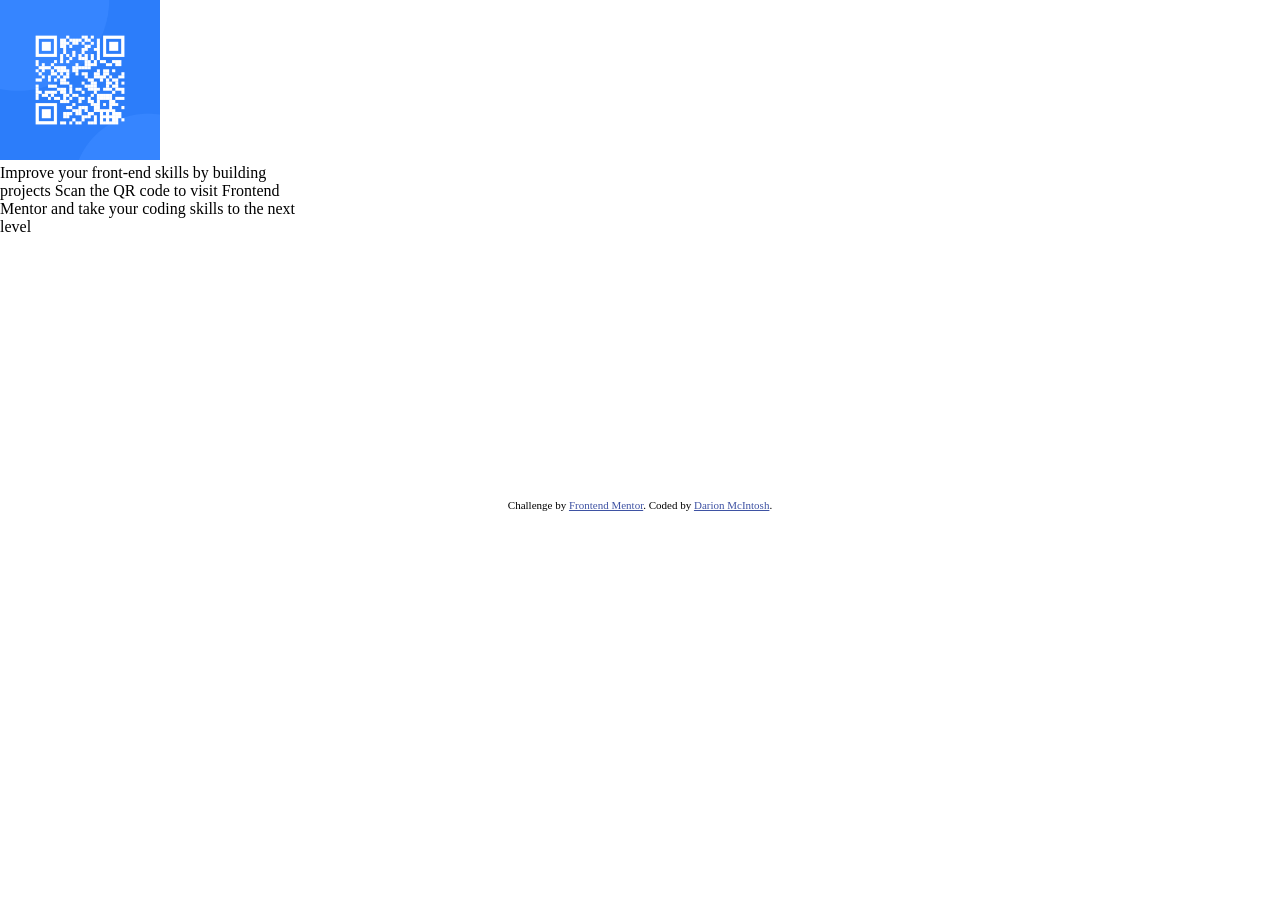
==== qr-code-component-main/index.html @ 6e622b8a "Initial project setup" ====
<!DOCTYPE html>
<html lang="en">
  <head>
    <meta charset="UTF-8" />
    <meta name="viewport" content="width=device-width, initial-scale=1.0" />
    <!-- displays site properly based on user's device -->

    <link
      rel="icon"
      type="image/png"
      sizes="32x32"
      href="./images/favicon-32x32.png"
    />
    <link rel="stylesheet" href="style.css">

    <title>Frontend Mentor | QR code component</title>

    <!-- Feel free to remove these styles or customise in your own stylesheet 👍 -->
    <style>
      .attribution {
        font-size: 11px;
        text-align: center;
      }
      .attribution a {
        color: hsl(228, 45%, 44%);
      }
    </style>
  </head>
  <body>
    <div class="card">
      <div>
        <img src="./images/image-qr-code.png" alt="QR Code">
      </div>
      Improve your front-end skills by building projects Scan the QR code to
      visit Frontend Mentor and take your coding skills to the next level
    </div>

    <div class="attribution">
      Challenge by
      <a href="https://www.frontendmentor.io?ref=challenge" target="_blank"
        >Frontend Mentor</a
      >. Coded by <a href="#">Darion McIntosh</a>.
    </div>
  </body>
</html>
---- qr-code-component-main/style.css ----
*{
    box-sizing: border-box;
    margin: 0;
    padding: 0;
}

.card{
    width: 320px;px;
    height:499px;
    background-color: white;
    border-radius: 10px;
}

    img{
width: 160px;
height: 160px;
    }
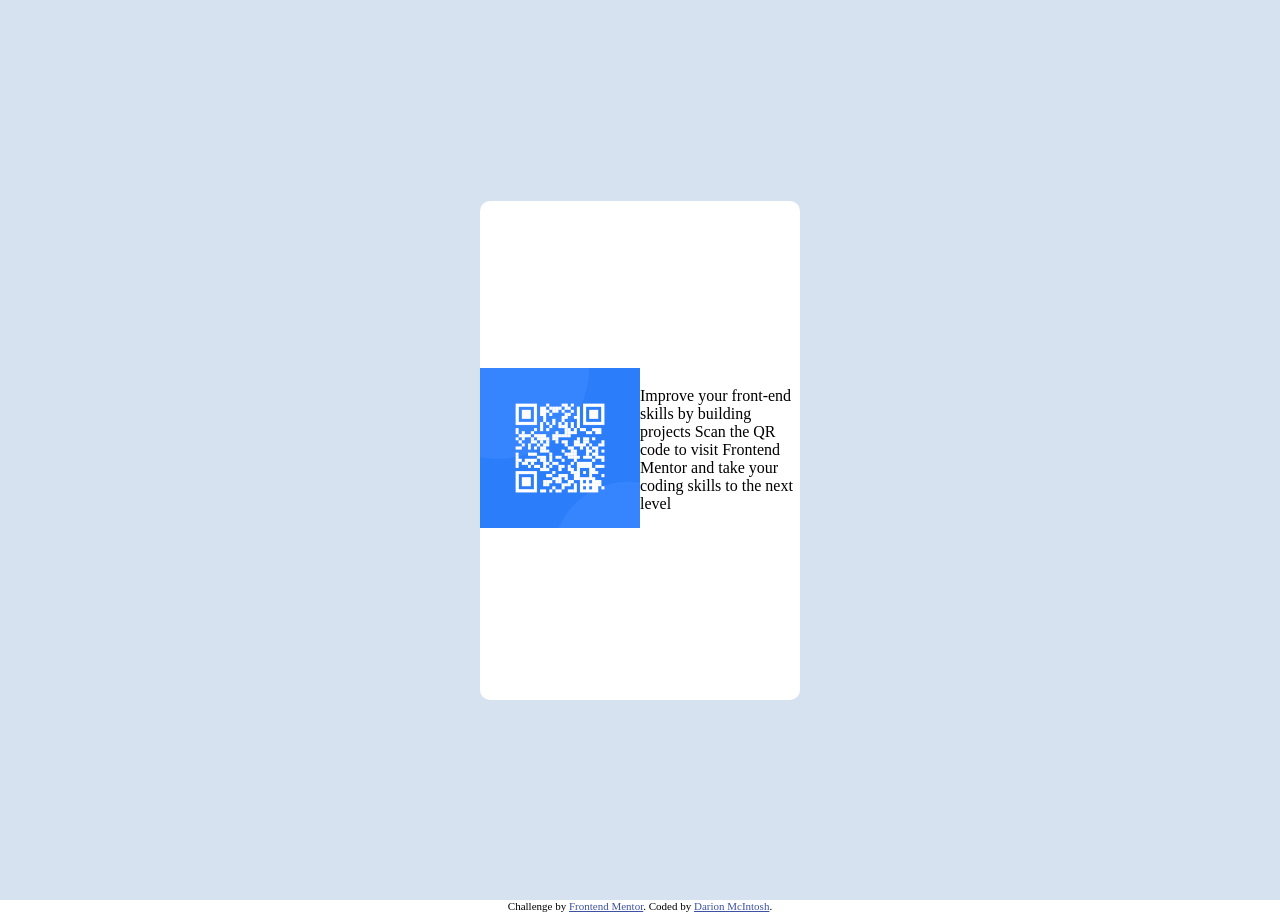
==== commit 3d2a3754: "Centered the Card Component" ====
--- a/qr-code-component-main/index.html
+++ b/qr-code-component-main/index.html
@@ -27,6 +27,7 @@
     </style>
   </head>
   <body>
+    <section class="container">
     <div class="card">
       <div>
         <img src="./images/image-qr-code.png" alt="QR Code">
@@ -34,7 +35,7 @@
       Improve your front-end skills by building projects Scan the QR code to
       visit Frontend Mentor and take your coding skills to the next level
     </div>
-
+</section>
     <div class="attribution">
       Challenge by
       <a href="https://www.frontendmentor.io?ref=challenge" target="_blank"
--- a/qr-code-component-main/style.css
+++ b/qr-code-component-main/style.css
@@ -1,17 +1,28 @@
-*{
-    box-sizing: border-box;
-    margin: 0;
-    padding: 0;
+* {
+  box-sizing: border-box;
+  margin: 0;
+  padding: 0;
 }
 
-.card{
-    width: 320px;px;
-    height:499px;
-    background-color: white;
-    border-radius: 10px;
+.container {
+  display: flex;
+  justify-content: center;
+  align-items: center;
+  height: 100vh;
+  background-color: hsl(212, 45%, 89%);
 }
 
-    img{
-width: 160px;
-height: 160px;
-    }+.card {
+  display: flex;
+  justify-content: center;
+  align-items: center;
+  width: 320px;
+  height: 499px;
+  background-color: white;
+  border-radius: 10px;
+}
+
+img {
+  width: 160px;
+  height: 160px;
+}
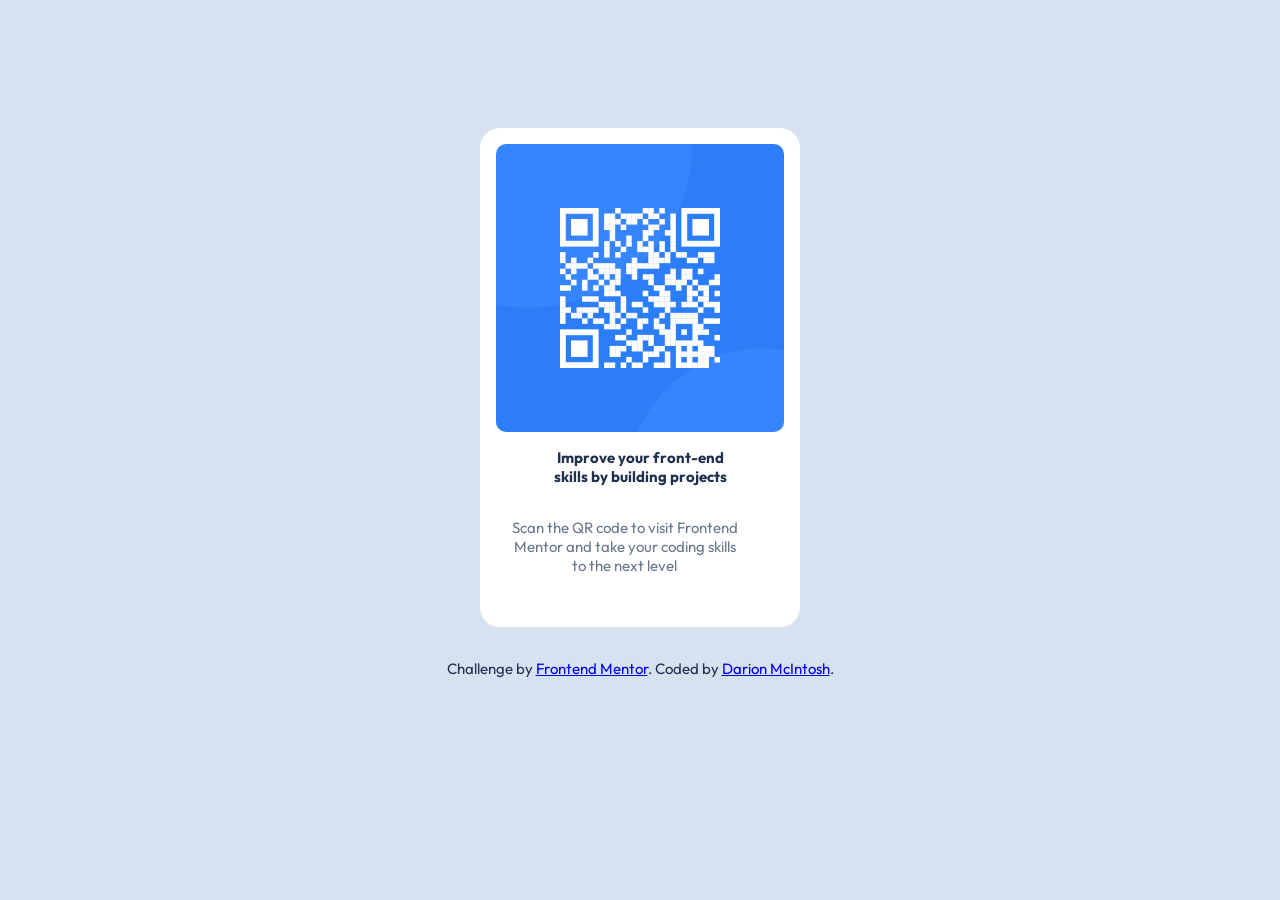
==== commit 588b9f9a: "fix(layout): centered content inside card and cleaned up CSS and folders" ====
--- a/qr-code-component-main/index.html
+++ b/qr-code-component-main/index.html
@@ -3,39 +3,25 @@
   <head>
     <meta charset="UTF-8" />
     <meta name="viewport" content="width=device-width, initial-scale=1.0" />
-    <!-- displays site properly based on user's device -->
-
-    <link
-      rel="icon"
-      type="image/png"
-      sizes="32x32"
-      href="./images/favicon-32x32.png"
-    />
-    <link rel="stylesheet" href="style.css">
-
+    <link rel="stylesheet" href="style.css" />
     <title>Frontend Mentor | QR code component</title>
-
-    <!-- Feel free to remove these styles or customise in your own stylesheet 👍 -->
-    <style>
-      .attribution {
-        font-size: 11px;
-        text-align: center;
-      }
-      .attribution a {
-        color: hsl(228, 45%, 44%);
-      }
-    </style>
+    <link rel="preconnect" href="https://fonts.googleapis.com">
+<link rel="preconnect" href="https://fonts.gstatic.com" crossorigin>
+<link href="https://fonts.googleapis.com/css2?family=Outfit:wght@100..900&display=swap" rel="stylesheet">
   </head>
   <body>
-    <section class="container">
-    <div class="card">
-      <div>
-        <img src="./images/image-qr-code.png" alt="QR Code">
+    <div class="qr-container">
+      <div class="qr-img">
+        <img src="./images/image-qr-code.png" alt="QR Code" />
       </div>
-      Improve your front-end skills by building projects Scan the QR code to
-      visit Frontend Mentor and take your coding skills to the next level
+      <div class="qr-content">
+        <h1>Improve your front-end skills by building projects</h1>
+        <p>
+          Scan the QR code to visit Frontend Mentor and take your coding skills
+          to the next level
+        </p>
+      </div>
     </div>
-</section>
     <div class="attribution">
       Challenge by
       <a href="https://www.frontendmentor.io?ref=challenge" target="_blank"
--- a/qr-code-component-main/style.css
+++ b/qr-code-component-main/style.css
@@ -4,25 +4,60 @@
   padding: 0;
 }
 
-.container {
-  display: flex;
-  justify-content: center;
-  align-items: center;
-  height: 100vh;
+body {
   background-color: hsl(212, 45%, 89%);
 }
 
-.card {
-  display: flex;
-  justify-content: center;
-  align-items: center;
+.qr-container {
   width: 320px;
   height: 499px;
+  margin-top: 8rem;
+  margin-left: auto;
+  margin-right: auto;
   background-color: white;
-  border-radius: 10px;
+  border-radius: 20px;
+}
+.qr-img{
+  padding-top: 1rem;
+  margin-bottom: 1rem;
 }
 
-img {
-  width: 160px;
-  height: 160px;
+.qr-img img {
+  width: 288px;
+  height: 288px;
+  border-radius: 10px;
+  display: block;
+  margin: 0 auto;
 }
+
+.qr-content{
+  text-align: center;
+}
+
+h1 {
+  font-family: "Outfit", sans-serif;
+  font-weight: 700;
+  font-size: 15px;
+  color: #1f314f;
+  margin-bottom: 1rem;
+  padding-left: 4rem;
+  padding-right: 4rem;
+}
+
+p {
+  font-family: "Outfit", sans-serif;
+  font-size: 15px;
+  font-weight: 400;
+  color:#68778d;
+  margin-top: 2rem;
+  margin-left: 1.8rem;
+  padding-right: 3.7rem;
+}
+
+.attribution{
+  text-align: center;
+  font-family: "Outfit", sans-serif;
+  font-size: 15px;
+  color: #1f314f;
+  margin-top: 2rem;
+}
